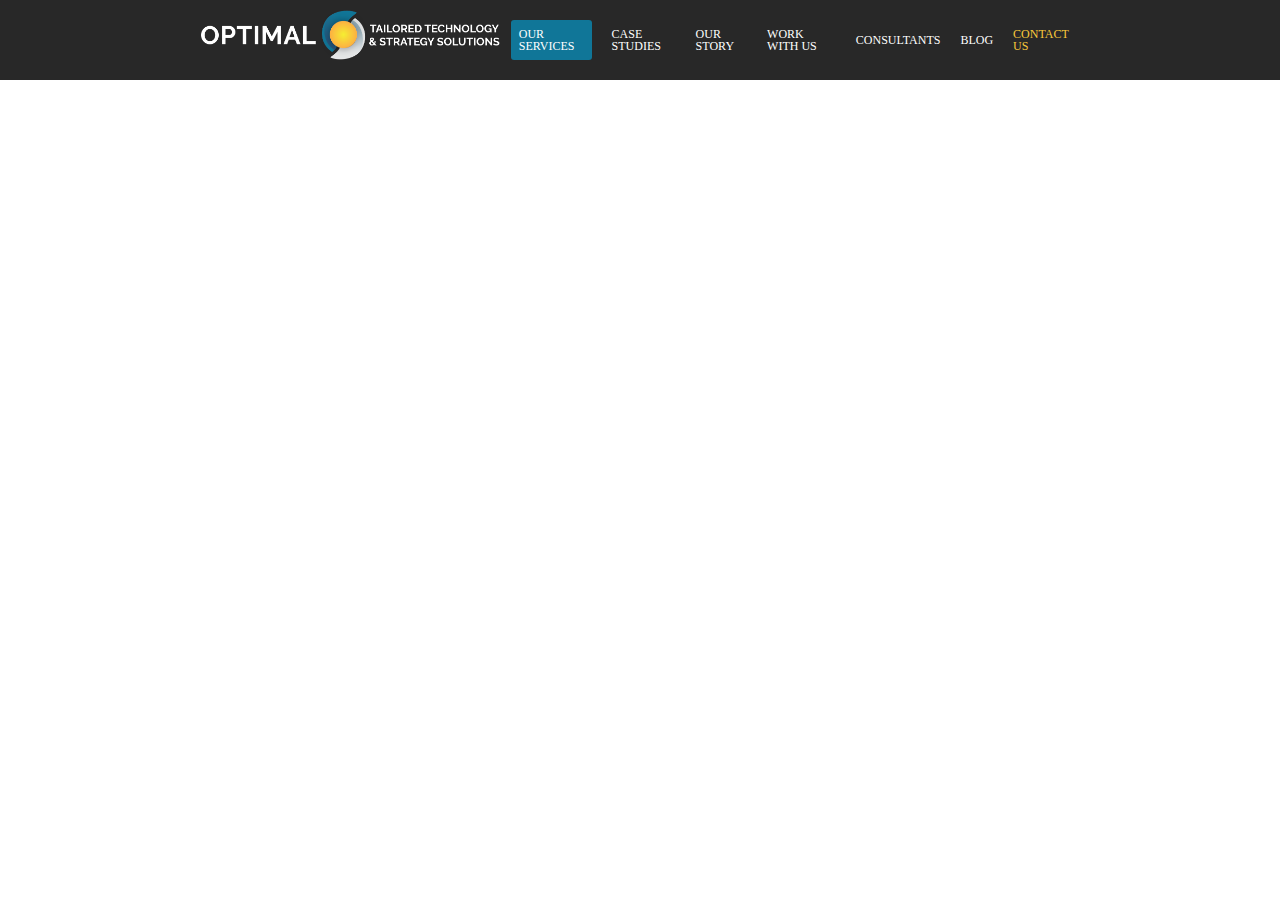
==== index.html @ f6f430cb "progress" ====
<!DOCTYPE html>
<html lang="en" dir="ltr">
  <head>
    <meta charset="utf-8">
    <title>IT Consulting Solutions</title>
    <link rel="stylesheet" href="css/reset.css">
    <link rel="stylesheet" href="css/main.css">
      </head>
  <body>
<header>
  <div>
  <img src="images/logo.png" alt="logo" id=logo>
  <nav>
<a class="active" target="_blank" href="https://www.optimal-partners.com/ourservices.php" alt="our services">
<P class=tabs>OUR SERVICES</p></a>
<a target="_blank" href="https://www.optimal-partners.com/casestudies.php" alt="case studies">
<P class=tabs>CASE STUDIES</p></a>
<a target="_blank" href="https://www.optimal-partners.com/ourstory.php" alt="our story">
<P class=tabs>OUR STORY</p></a>
<a target="_blank" href="https://www.optimal-partners.com/workwithus.php" alt="work with us">
<P class=tabs>WORK WITH US</p></a>
<a target="_blank" href="https://www.optimal-partners.com/consultants.php" alt="consultants">
<P class=tabs>CONSULTANTS</p></a>
<a target="_blank" href="https://blog.optimal-partners.com/" alt="blog">
<P class=tabs>BLOG</p></a>
<a class= "lastlink" target="_blank" href="https://www.optimal-partners.com/contactus.php" alt="contact us">
<P class=tabs>CONTACT US</p></a>

</nav>
</div>

</header>
  </body>
</html>
---- css/main.css ----
header{
  background-color: #282828;
padding-top: 10px;
padding-bottom: 10px;
padding-left: 200px;
padding-right: 200px;
}
header > div{
  display: flex;
  justify-content: space-between;
}
header nav{
  display: flex;
  align-items: center;
}
header nav a{
  margin: 10px;
  font-size: 12px;
  color: white;
  font-family: "Montserrat";
  text-decoration: none;
}
header nav .lastlink{
  color: #f9c83b;
}
.active{
  background-color: #107698;
  padding: 8px;
  border-radius: 3px;
}
#logo{
  height: 50px
}
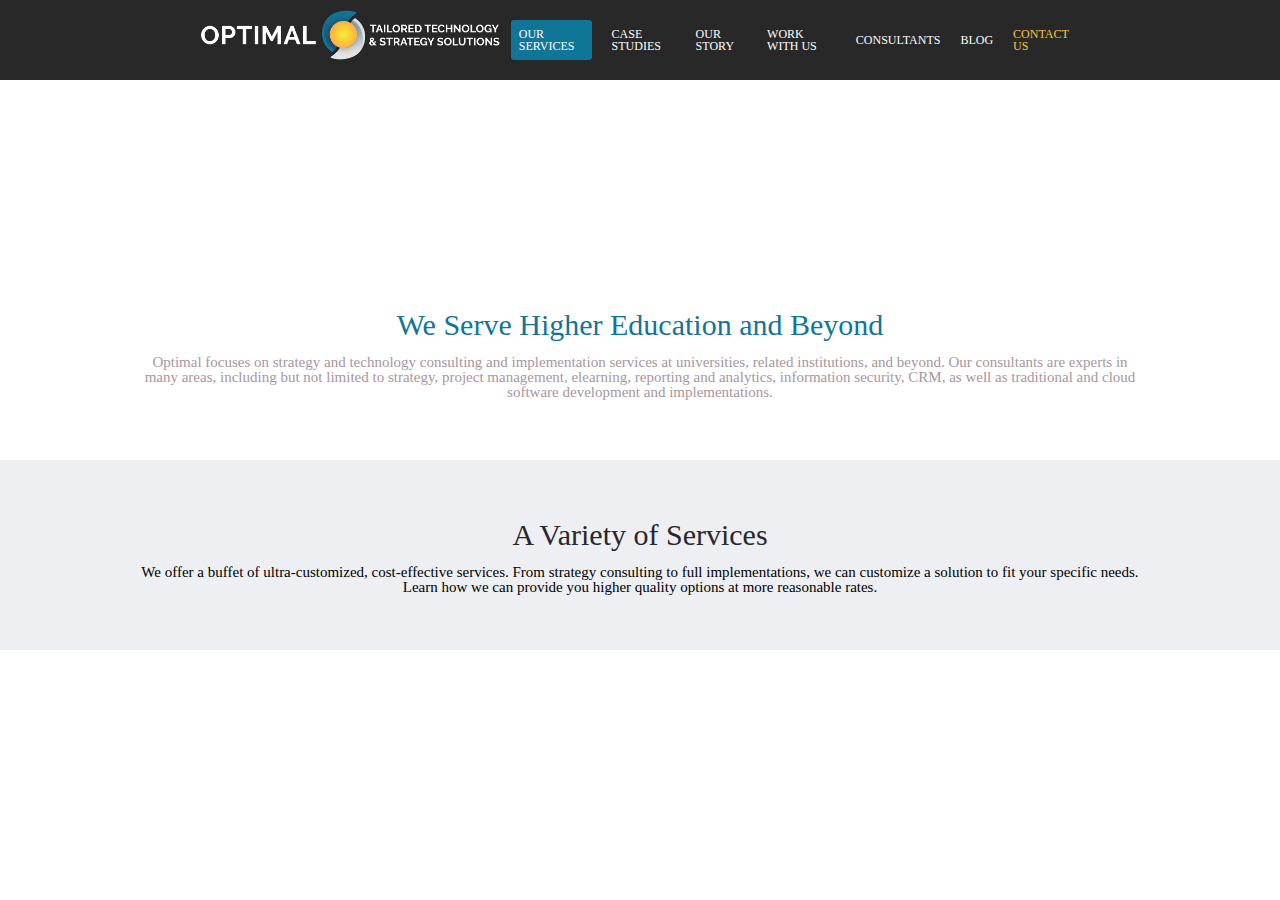
==== commit ccea6ce8: "progress 2" ====
--- a/index.html
+++ b/index.html
@@ -30,5 +30,38 @@
 </div>
 
 </header>
+<main>
+  <section id="cover">
+    <h1>Our Services</h1>
+    <!-- cover image -->
+    </section>
+    </main>
+    <section id="info">
+      <h2>We Serve Higher Education and Beyond</h2>
+      <!-- info -->
+      <p><br>
+        Optimal focuses on strategy and technology
+        consulting and implementation services at
+        universities, related institutions, and
+        beyond. Our consultants are experts in
+        many areas, including but not limited to
+        strategy, project management, elearning,
+        reporting and analytics, information
+        security, CRM, as well as traditional and
+        cloud software development and implementations.
+      </p>
+</section>
+<section id="info2">
+  <h3>A Variety of Services</h3>
+  <p><br>
+     We offer a buffet of ultra-customized,
+     cost-effective services. From strategy
+     consulting to full implementations, we can
+     customize a solution to fit your specific
+     needs. Learn how we can provide you higher
+     quality options at more reasonable rates.
+  </p>
+</section>
+
   </body>
 </html>
--- a/css/main.css
+++ b/css/main.css
@@ -31,3 +31,52 @@
 #logo{
   height: 50px
 }
+#cover{
+  text-align: center;
+  background-image: url(https://www.optimal-partners.com/site_images/ourServicesHeader.jpg);
+  padding: 60px 0;
+  height: 50px;
+  background-position: center;
+  background-repeat: no-repeat;
+}
+h1{
+  color: white;
+  font-family: "Montserrat light";
+  font-size: 40px;
+}
+#info{
+  text-align: center;
+  background-color: white;
+  padding: 60px 0;
+
+}
+h2{
+  color: #107698;
+  font-family: "Montserrat light";
+  font-size: 30px;
+}
+#info p{
+  color: #a8969e;
+  font-family:"Montserrat light";
+  font-size: 15px;
+  width: 1000px;
+  margin: auto;
+}
+#info2{
+  text-align: center;
+  background-color: #edeff3;
+  padding: 60px 0;
+  height: 70px;
+}
+#info2 p{
+  color: black;
+  font-family:"Montserrat light";
+  font-size: 15px;
+  width: 1000px;
+  margin: auto;
+}
+h3{
+  color: #282828;
+  font-family: "Montserrat light";
+  font-size: 30px;
+}
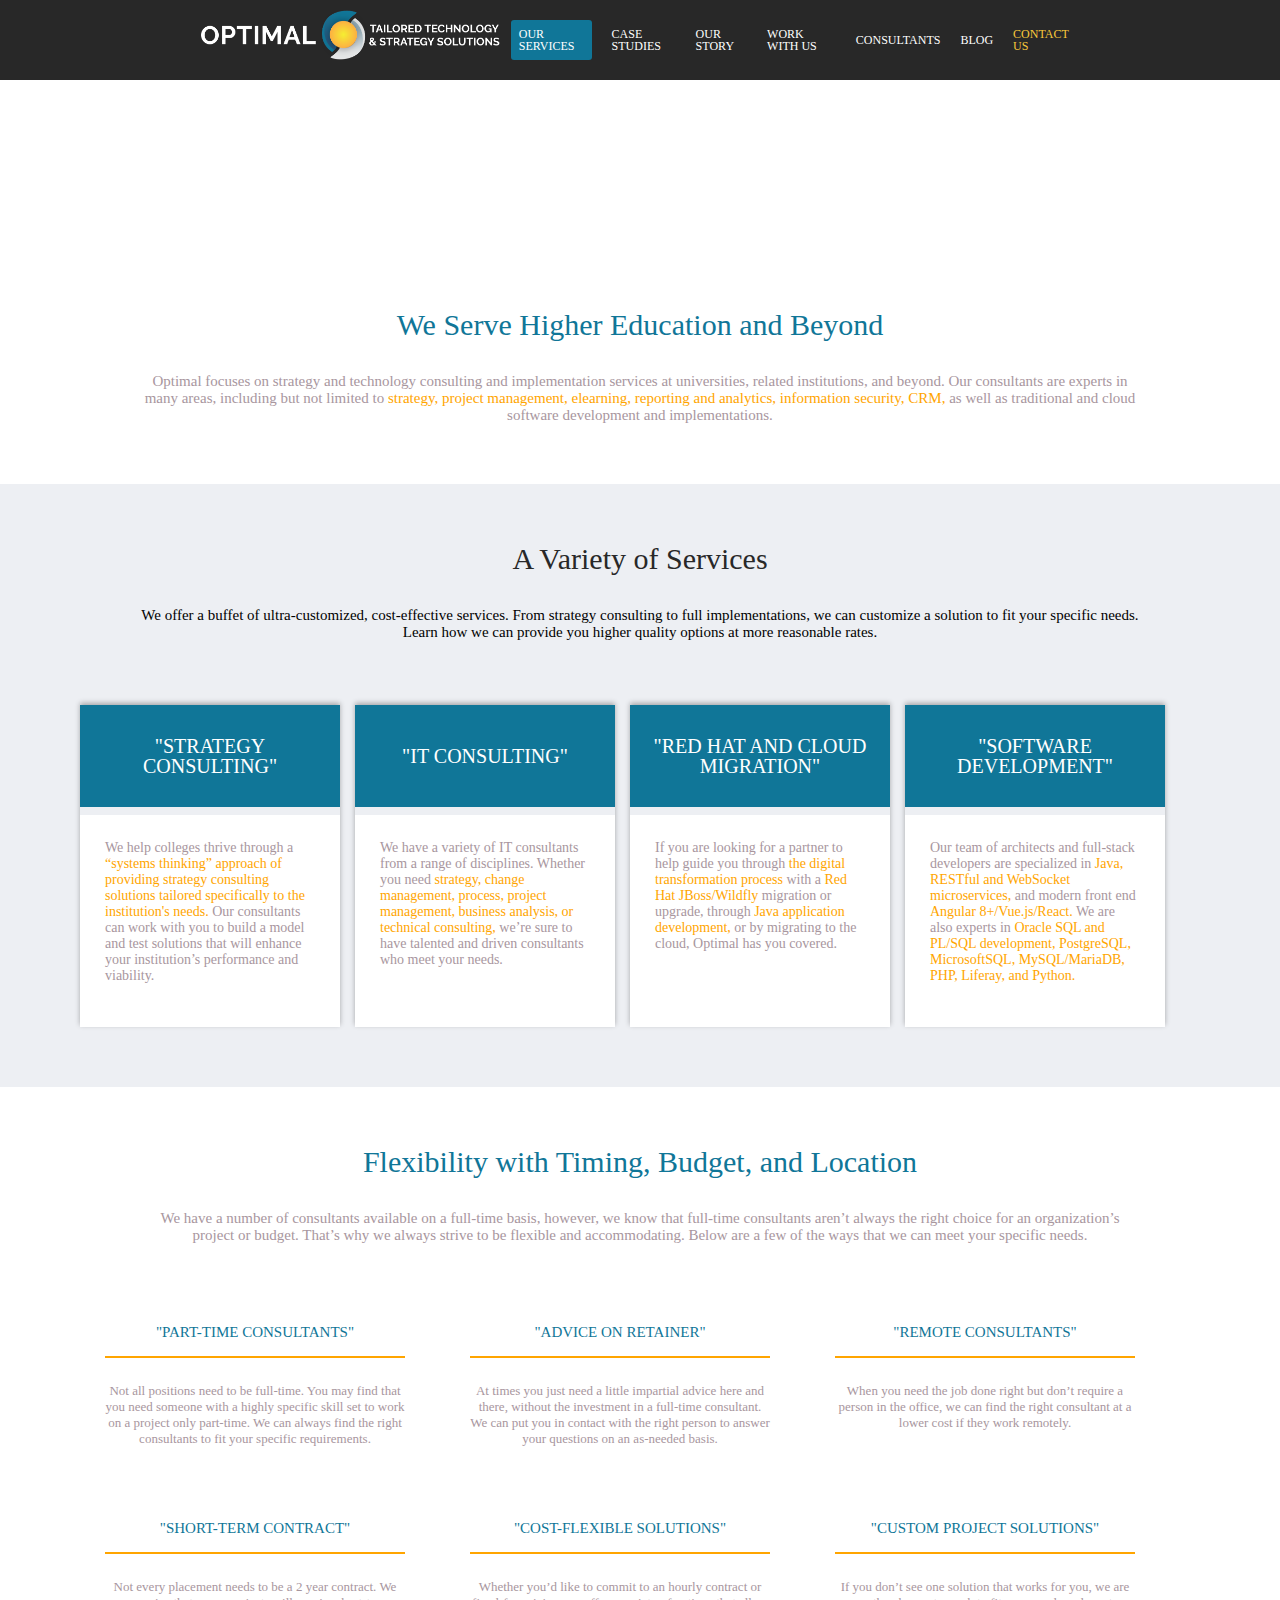
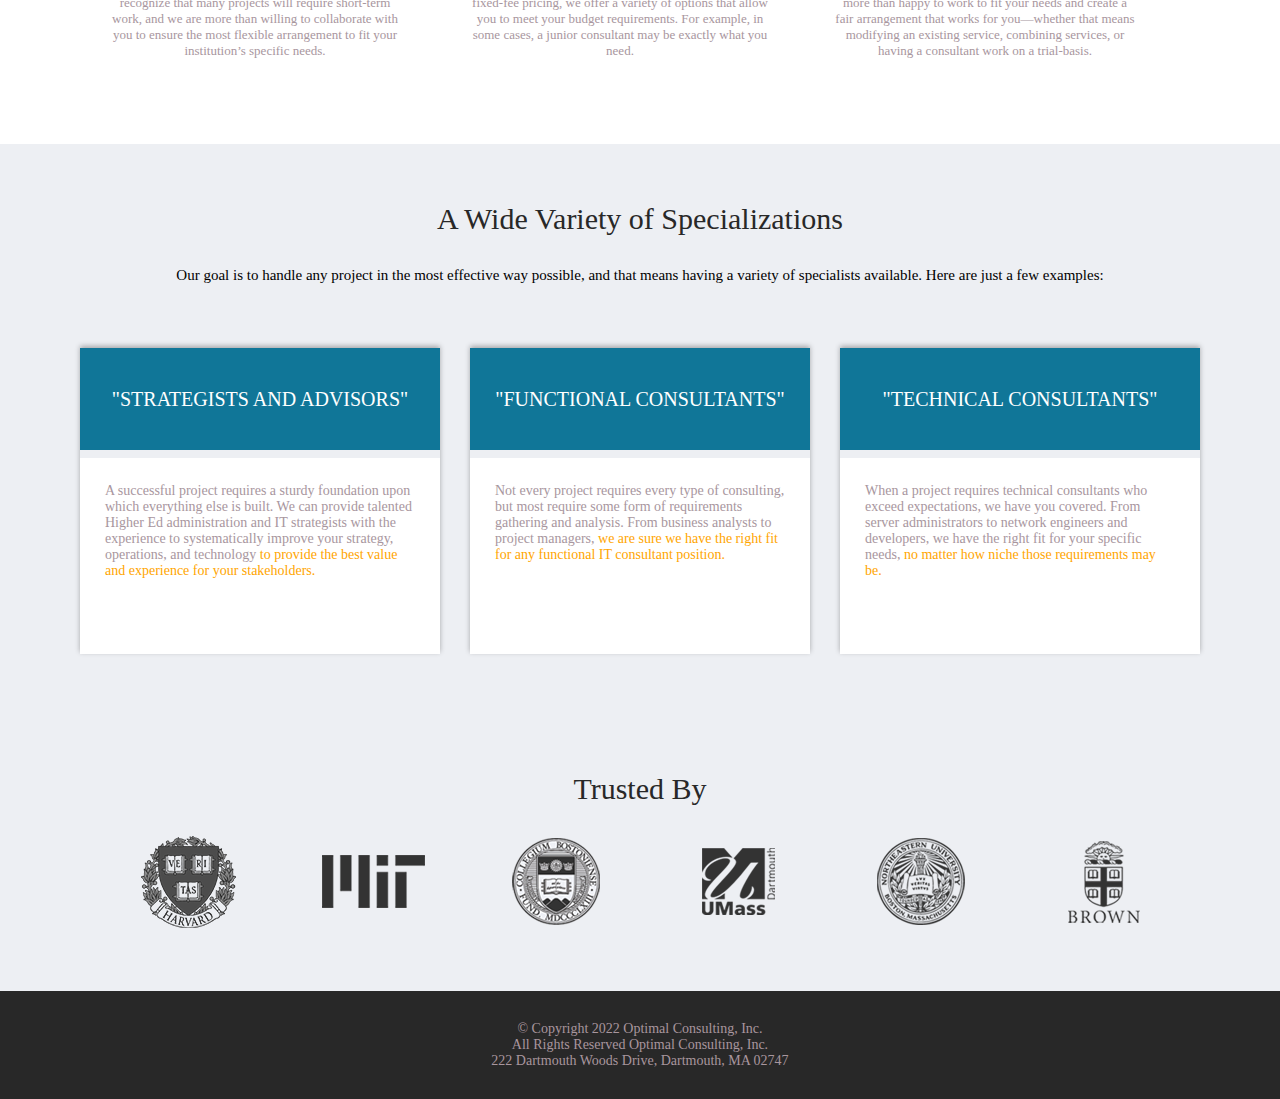
==== commit 315995d7: "COMPLETED" ====
--- a/index.html
+++ b/index.html
@@ -35,9 +35,9 @@
     <h1>Our Services</h1>
     <!-- cover image -->
     </section>
-    </main>
     <section id="info">
       <h2>We Serve Higher Education and Beyond</h2>
+      <br>
       <!-- info -->
       <p><br>
         Optimal focuses on strategy and technology
@@ -45,15 +45,16 @@
         universities, related institutions, and
         beyond. Our consultants are experts in
         many areas, including but not limited to
-        strategy, project management, elearning,
+      <span> strategy, project management, elearning,
         reporting and analytics, information
-        security, CRM, as well as traditional and
+        security, CRM,</span> as well as traditional and
         cloud software development and implementations.
       </p>
 </section>
-<section id="info2">
+<section class="info2">
   <h3>A Variety of Services</h3>
-  <p><br>
+  <br>
+  <p class="para"><br>
      We offer a buffet of ultra-customized,
      cost-effective services. From strategy
      consulting to full implementations, we can
@@ -61,7 +62,169 @@
      needs. Learn how we can provide you higher
      quality options at more reasonable rates.
   </p>
+  <br>
+  <br>
+
+
+  <div class="groups">
+  <article>
+    <h4>"STRATEGY CONSULTING"</h4>
+    <p>We help colleges thrive through a <span> “systems
+      thinking” approach of providing strategy
+      consulting solutions tailored specifically
+      to the institution's needs.</span> Our consultants
+      can work with you to build a model and test
+      solutions that will enhance your institution’s
+      performance and viability.
+    </p>
+    </article>
+    <article>
+      <h4>"IT CONSULTING"</h4>
+      <p>We have a variety of IT consultants from
+        a range of disciplines. Whether you need
+        <span>strategy, change management, process, project
+        management, business analysis, or technical
+        consulting,</span> we’re sure to have talented and
+        driven consultants who meet your needs.
+      </p>
+    </article>
+      <article>
+        <h4>"RED HAT AND CLOUD MIGRATION"</h4>
+      <p>If you are looking for a partner to help
+         guide you through <span> the digital transformation
+        process</span> with a <span>Red Hat JBoss/Wildfly</span> migration
+        or upgrade, through <span>Java application development,</span>
+        or by migrating to the cloud, Optimal has you
+        covered.
+      <p>
+      </article>
+      <article>
+        <h4>"SOFTWARE DEVELOPMENT"</h4>
+      <p>Our team of architects and full-stack developers
+         are specialized in <span>Java, RESTful and WebSocket
+         microservices,</span> and modern front end <span>Angular
+         8+/Vue.js/React.</span> We are also experts in <span> Oracle
+         SQL and PL/SQL development, PostgreSQL, MicrosoftSQL,
+          MySQL/MariaDB, PHP, Liferay, and Python.</span>
+        </p>
+      </article>
+    </div>
+      </section>
+<!-- new section -->
+<section class="info3">
+  <h5>Flexibility with Timing, Budget, and Location</h5>
+  <br>
+  <p>
+    <br>
+    We have a number of consultants available on a
+    full-time basis, however, we know that full-time
+    consultants aren’t always the right choice for an
+    organization’s project or budget. That’s why we always
+    strive to be flexible and accommodating. Below are a
+    few of the ways that we can meet your specific needs.
+      </p>
+      <br>
+      <br>
+      <div class="group2">
+      <article>
+        <h6>"PART-TIME CONSULTANTS"</h6>
+        <p>Not all positions need to be full-time. You may find that you need someone with a highly specific skill set to work on a project only part-time. We can always find the right consultants to fit your specific requirements.
+        </p>
+        </article>
+        <article>
+          <h6>"ADVICE ON RETAINER"</h6>
+          <p>At times you just need a little impartial advice here and there, without the investment in a full-time consultant. We can put you in contact with the right person to answer your questions on an as-needed basis.
+          </p>
+        </article>
+          <article>
+            <h6>"REMOTE CONSULTANTS"</h6>
+          <p>When you need the job done right but don’t require a person in the office, we can find the right consultant at a lower cost if they work remotely.
+          </p>
+          </article>
+      </div>
+
+      <!-- NEW SECTION -->
+      <div class="group3">
+      <article>
+        <h7>"SHORT-TERM CONTRACT"</h7>
+        <p>Not every placement needs to be a 2 year contract. We recognize that many projects will require short-term work, and we are more than willing to collaborate with you to ensure the most flexible arrangement to fit your institution’s specific needs.
+        </p>
+        </article>
+        <article>
+          <h7>"COST-FLEXIBLE SOLUTIONS"</h7>
+          <p>Whether you’d like to commit to an hourly contract or fixed-fee pricing, we offer a variety of options that allow you to meet your budget requirements. For example, in some cases, a junior consultant may be exactly what you need.
+          </p>
+        </article>
+          <article>
+            <h7>"CUSTOM PROJECT SOLUTIONS"</h7>
+          <p>If you don’t see one solution that works for you, we are more than happy to work to fit your needs and create a fair arrangement that works for you—whether that means modifying an existing service, combining services, or having a consultant work on a trial-basis.
+          </p>
+          </article>
+      </div>
+          </section>
+
+          <!-- new section -->
+          <section class="info4">
+            <h8>A Wide Variety of Specializations</h8>
+            <br>
+            <br>
+            <p class="para2"><br>
+               Our goal is to handle any project in the most effective way possible, and that means having a variety of specialists available. Here are just a few examples:
+            </p>
+            <br>
+            <br>
+
+
+            <div class="table">
+            <article>
+              <h9>"STRATEGISTS AND ADVISORS"</h9>
+              <p>A successful project requires a sturdy foundation
+                 upon which everything else is built. We can provide
+                  talented Higher Ed administration and IT strategists
+                   with the experience to systematically improve your
+                    strategy, operations, and technology <span> to provide
+                     the best value and experience for your stakeholders.</span>
+              </p>
+              </article>
+              <article>
+                <h9>"FUNCTIONAL CONSULTANTS"</h9>
+                <p>Not every project requires every type of consulting,
+                   but most require some form of requirements gathering
+                   and analysis. From business analysts to project managers,
+                <span>we are sure we have the right fit for any functional
+                     IT consultant position.</span>
+                </p>
+              </article>
+                <article>
+                  <h9>"TECHNICAL CONSULTANTS"</h9>
+                <p>When a project requires technical consultants who
+                   exceed expectations, we have you covered. From server
+                    administrators to network engineers and developers,
+                    we have the right fit for your specific needs,<span> no matter
+                    how niche those requirements may be.</span>
+                <p>
+                </article>
+              </div>
+                </section>
+                <!-- new section -->
+<section class="info5">
+  <h3>Trusted By</h3>
+  <br>
+  <br>
+  <img src="images/trusted_by.png" >
 </section>
+</main>
+
+
+
+<footer>
+  © Copyright 2022 Optimal Consulting, Inc.
+  <br>
+All Rights Reserved Optimal Consulting, Inc.
+<br>
+222 Dartmouth Woods Drive, Dartmouth, MA 02747
+<br>
+</footer>
 
   </body>
 </html>
--- a/css/main.css
+++ b/css/main.css
@@ -61,22 +61,237 @@
   font-size: 15px;
   width: 1000px;
   margin: auto;
-}
-#info2{
+  line-height: normal;
+}
+span{
+  color: orange;
+}
+.info2{
   text-align: center;
   background-color: #edeff3;
   padding: 60px 0;
-  height: 70px;
-}
-#info2 p{
+  margin: auto;
+}
+.info2 p.para{
   color: black;
   font-family:"Montserrat light";
   font-size: 15px;
-  width: 1000px;
-  margin: auto;
+  max-width: 1000px;
+  margin: 0 auto;
+  text-align: center;
+  line-height: normal;
 }
 h3{
   color: #282828;
   font-family: "Montserrat light";
   font-size: 30px;
 }
+.groups{
+  display: flex;
+  gap: 15px;
+  margin-top: 32px ;
+  margin-left: auto;
+  margin-right: auto;
+  max-width: 1120px;
+}
+.groups article{
+  max-width: 260px;
+  background-color: white;
+  box-shadow: 0px -2px 5px 0px rgb(0 0 0 / 30%);
+
+}
+.groups article h4{
+  background-color: #107698;
+  color: white;
+  padding: 0 16px;
+  min-height: 110px;
+  box-sizing: border-box;
+  display: flex;
+  justify-content: center;
+  align-items: center;
+  font-size: 20px;
+  text-transform: uppercase;
+  font-family: "Montserrat Light";
+  border-bottom: solid #EDEFF3 8px;
+}
+.groups article p{
+  text-align: left;
+  font-size: 14px;
+  color: #A8969E;
+  font-family: "Montserrat Light";
+  line-height: normal;
+  padding: 25px;
+  line-height: normal;
+
+}
+span{
+  color: orange;
+}
+
+.info3{
+  text-align: center;
+  background-color: white;
+  padding: 60px 0;
+  margin: auto;
+}
+.info3 p{
+  color: #a8969e;
+  font-family:"Montserrat light";
+  font-size: 15px;
+  max-width: 1000px;
+  margin: 0 auto;
+  text-align: center;
+  line-height: normal;
+}
+h5{
+  color: #107698;
+  font-family: "Montserrat light";
+  font-size: 30px;
+}
+.group2{
+  display: flex;
+  gap: 15px;
+  margin-top: 32px ;
+  margin-left: auto;
+  margin-right: auto;
+  max-width: 1120px;
+}
+.group2 article{
+  max-width: 350px;
+  background-color: white;
+}
+.group2 article h6{
+  color: #107698;
+  padding: 0 1px;
+  min-height: 50px;
+  box-sizing: border-box;
+  display: flex;
+  justify-content: center;
+  align-items: center;
+  font-size: 15px;
+  text-transform: uppercase;
+  font-family: "Montserrat";
+  border-bottom: solid orange 2px;
+  max-width: 300px;
+  margin:auto;
+}
+.group2 article p{
+  text-align: center;
+  font-size: 13px;
+  color: #A8969E;
+  font-family: "Montserrat Light";
+  line-height: normal;
+  padding: 25px;
+  line-height: normal;
+
+}
+.group3{
+  display: flex;
+  gap: 15px;
+  margin-top: 32px ;
+  margin-left: auto;
+  margin-right: auto;
+  max-width: 1120px;
+}
+.group3 article{
+  max-width: 350px;
+  background-color: white;
+}
+.group3 article h7{
+  color: #107698;
+  padding: 0 1px;
+  min-height: 50px;
+  box-sizing: border-box;
+  display: flex;
+  justify-content: center;
+  align-items: center;
+  font-size: 15px;
+  text-transform: uppercase;
+  font-family: "Montserrat";
+  border-bottom: solid orange 2px;
+  max-width: 300px;
+  margin:auto;
+}
+.group3 article p{
+  text-align: center;
+  font-size: 13px;
+  color: #A8969E;
+  font-family: "Montserrat Light";
+  line-height: normal;
+  padding: 25px;
+  line-height: normal;
+}
+/* new section */
+.info4{
+  text-align: center;
+  background-color: #edeff3;
+  padding: 60px 0;
+  margin: auto;
+}
+.info4 p.para2{
+  color: black;
+  font-family:"Montserrat light";
+  font-size: 15px;
+  max-width: 1000px;
+  margin: 0 auto;
+  text-align: center;
+  line-height: normal;
+}
+h8{
+  color: #282828;
+  font-family: "Montserrat light";
+  font-size: 30px;
+}
+.table{
+  display: flex;
+  gap: 30px;
+  margin-top: 32px ;
+  margin-left: auto;
+  margin-right: auto;
+  max-width: 1120px;
+}
+.table article{
+  max-width: 360px;
+  background-color: white;
+  box-shadow: 0px -2px 5px 0px rgb(0 0 0 / 30%);
+
+}
+.table article h9{
+  background-color: #107698;
+  color: white;
+  padding: 0 16px;
+  min-height: 110px;
+  box-sizing: border-box;
+  display: flex;
+  justify-content: center;
+  align-items: center;
+  font-size: 20px;
+  text-transform: uppercase;
+  font-family: "Montserrat Light";
+  border-bottom: solid #EDEFF3 8px;
+}
+.table article p{
+  text-align: left;
+  font-size: 14px;
+  color: #A8969E;
+  font-family: "Montserrat Light";
+  line-height: normal;
+  padding: 25px;
+  line-height: normal;
+
+}
+.info5{
+  text-align: center;
+  background-color: #edeff3;
+  padding: 60px 0;
+  margin: auto;
+}
+footer{
+  background-color: #282828;
+  padding: 30px;
+  text-align: center;
+  font-family:"Montserrat";
+  font-size: 14px;
+  color: #A8969E;
+  line-height: normal;
+}
